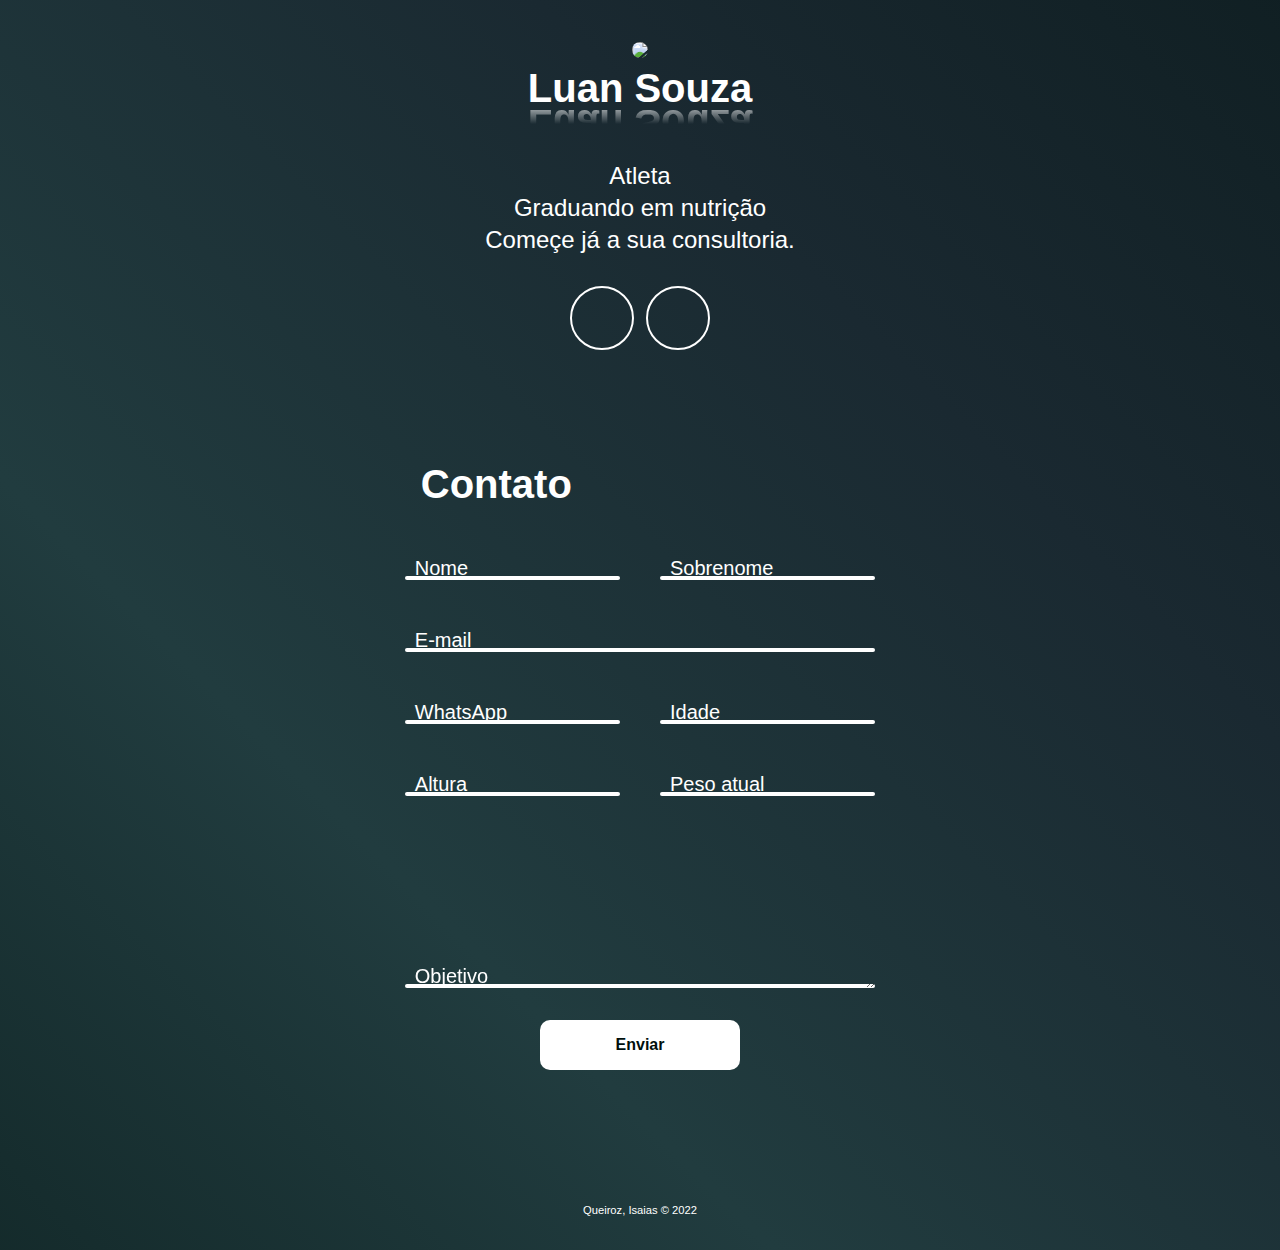
==== index.html @ f667e755 "Criação de tela de redirect e ajuste icones iniciais" ====
<!DOCTYPE html>
<html lang="pt-br">
<head>
    <meta charset="UTF-8">
    <meta name="viewport" content="width=device-width, initial-scale=1">
    <meta name="description" content="Luan Souza for business">
    <meta name="author" content="Queiroz, Isaias">
    <link rel="stylesheet" href="./style.css">
    <link rel="icon" type="image/x-icon" href="https://user-images.githubusercontent.com/113393140/189775732-e6f888f1-a97d-4945-be4d-c0db2ffe191e.png">
    <script src="https://kit.fontawesome.com/03591432bb.js" crossorigin="anonymous"></script>
    <script src="https://ajax.googleapis.com/ajax/libs/jquery/3.4.1/jquery.min.js"></script>
    <title>Luan Souza | for business</title>
</head>
<body class="gradient">
    <main class="container">
        <!--Photo-->
        <div align="center" name="foto" class="photo">
            <p>
                <img src="https://user-images.githubusercontent.com/113393140/192902490-1e3c37ca-97f6-47e4-8161-f3c7567a6fcf.jpeg">
            </p>
        </div>

        <!--Title-->
        <div class="title reflected">
            <div>Luan Souza</div>
            <div>Luan Souza</div>
        </div>

        <!--Bio-->
        <div class="bio">
            <div>Atleta</div>
            <div>Graduando em nutrição</div>
            <div>Começe já a sua consultoria.</div> 
        </div>

        <!--Links-->
        <div class="container-icons">
            <div class="icons">
                <a href="https://www.instagram.com/l.souzz97/" class="icon icon--instagram">
                    <i class="fa-brands fa-instagram"></i>
                </a>
            </div>
        
            <div class="icons">
                <a href="https://api.whatsapp.com/send?phone=5571996825534&text=Ol%C3%A1%2C%20gostaria%20de%20saber%20um%20pouco%20mais%20sobre%20o%20seu%20trabalho!" class="icon icon--whatsapp">
                    <i class="fa-brands fa-whatsapp"></i>
                </a>
            </div>
        </div>

        <!--E-mail-->
        <form class="form" target="_blank" action="https://formsubmit.co/i.queiroz.da@gmail.com" method="POST">
            <div class="form--title">Contato</div>
            <input type="hidden" name="_autoresponse">
            <input type="hidden" name="_subject" value="Nova solicitação de contato.">
            <div id="email" class="row">
                <div class="inputbox">
                    <input type="text" id="nome" name="Nome" required>
                    <label for="nome">Nome</label>
                </div>
                <div class="inputbox">
                    <input type="text" id="sobrenome" name="Sobrenome" required>
                    <label for="sobrenome">Sobrenome</label>
                </div>
            </div>
            <div id="email" class="row">
                <div class="inputbox">
                    <input type="email" id="e-mail" name="E-mail" required>
                    <label for="e-mail">E-mail</label>
                </div>
            </div>
            <div id="email" class="row">
                <div class="inputbox">
                    <input type="text" id="watsapp" name="WhatsApp" required>
                    <label for="watsapp">WhatsApp</label>
                </div>
                <div class="inputbox">
                    <input type="text" id="idade" name="Idade" required>
                    <label for="idade">Idade</label>
                </div>
            </div>
            <div id="email" class="row">
                <div class="inputbox">
                    <input type="text" id="altura" name="Altura" required>
                    <label for="altura">Altura</label>
                </div>
                <div class="inputbox">
                    <input type="text" id="peso" name="Peso" required>
                    <label for="peso">Peso atual</label>
                </div>
            </div>
            <div id="email" class="row">
                <div class="inputbox--textarea">
                    <textarea type="text-area" id="objetivo" name="Objetivo" rows="5" required></textarea>
                    <label for="objetivo">Objetivo</label>
                </div>
            </div>

            <input type="hidden" name="_captcha" value="true" />
            <!-- value="https://luansouzabusiness.github.io/for-business/sucesso.html"  -->
            <input type="hidden" name="_next" value="file:///C:/Users/isaia/Desktop/luan_souza_for_business/sucesso.html">
            <div id="email" class="row">
                <button id="btn-send" class="button" type="submit">
                    <span class="text">Enviar</span>
                    <i class="fa-solid fa-check"></i>
                </button>
            </div>
        </form>
    </main>
    <!--Footer-->
    <footer>
        <div class="row">
            <p align="center" style="font-size: 0.7rem; line-height: 1rem;">
                <a href="https://www.instagram.com/isaiasrqueiroz/" target="_blank" title="Queiroz, Isaias">Queiroz, Isaias</a> &#169 2022
            </p>
        </div>
    </footer>
</body>
</html>
---- style.css ----
* {
    box-sizing: border-box;
    font-family:"Montserrat", sans-serif;
    margin: 0;
    padding: 0;
}

:root {
    --bg-color: #252525;
    --primary-color: #FFF
}

body {
    display: flex;
    flex-direction: column;
    justify-content: center;
    align-items: center;
    min-height: 100vh;
    background-color: var(--bg-color) ;
    font-size: 1.1rem!important;
    line-height: 1.5rem!important;
    margin-left: auto;
    margin-right: auto;
}

.container {
    flex-grow: 3;
    display: flex;
    flex-direction: column;
    justify-content: center;
    width: 95%;
    padding: 20px;
    gap: 0px;
}

/* PHOTO */
.photo {
    margin-top: 20px;
}

.photo img {
    border-radius: 50%;
    max-width: 150px;
}

/* TITULO */
.title {
    font-weight: 700;
    font-size: 2.5rem;
    line-height: 3rem;
    text-align: center;
    user-select: none;
    color: var(--primary-color);
}

.form--title {
    font-weight: 700;
    font-size: 2.5rem;
    line-height: 3rem;
    padding-left: 1rem;
    padding-bottom: 2rem;
    padding-top: 6rem;
    text-align: left;
    user-select: none;
    color: var(--primary-color);
}

.reflected{
    display: inline-block;
}

.reflected > :last-child {
    transform: rotateX(180deg) translateY(12px);
    mask-image: linear-gradient(transparent 50%, white 90%);
    -webkit-mask-image: linear-gradient(transparent 50%, white 90%);
    opacity: 0.72;
}
/* BIO */
.bio {
    font-weight: 500;
    font-size: 1.5rem;
    line-height: 2rem;
    text-align: center;
    user-select: none;
    color: var(--primary-color);
    padding-bottom: 2rem;
}
.mensagem {
    font-size: 1rem;
    padding-bottom: 2rem;
    text-align: center;
    user-select: none;
    color: var(--primary-color);
    padding-top: 1rem;
}
/* ICONES */
.container-check { 
    justify-content: center;
    padding-top: 7rem;
}
.check {
    display: flex;
}
.icon-check{
    width: 60px;
    height: 60px;
    display: inline-flex;
    align-items: center;
    justify-content: center;
    text-decoration: none;
    background-color: #2ea44f;
    font-size: 26px;
    color: #fff;
    outline: 2px solid #fff;
    transition-property: outline-offset, outline-color, background-color;
    transition-duration: .25s;
    border-radius: 50%;
    -moz-border-radius: 50%;
    -webkit-border-radius: 50%;
}
.container-icons { 
    display: flex;
    justify-content: center;
}
.icons {
    display: flex;
    padding: 0rem 0.5rem 1rem 0.5rem;
    cursor: pointer;
}
.icon{
    width: 60px;
    height: 60px;
    display: inline-flex;
    align-items: center;
    justify-content: center;
    text-decoration: none;
    font-size: 26px;
    color: #fff;
    outline: 2px solid #fff;
    transition-property: outline-offset, outline-color, background-color;
    transition-duration: .25s;
    border-radius: 50%;
    -moz-border-radius: 50%;
    -webkit-border-radius: 50%;
}
.icon:hover{
    outline-offset: 4px;
}
.icon:hover i{
    animation: snake .25s;
}
.icon--instagram:hover {
    background-image: radial-gradient(circle at 30% 107%, #fdf497 0%, #fdf497 5%, #fd5949 45%, #d6249f 68%, #285aeb 90%);
    outline-color: #a02d76;
}
.icon--whatsapp:hover{
    background-color: #2ea44f;
    outline-color: #2ea44f;
}
@keyframes snake {
    10%{transform: rotate(15deg);}
    20%{transform: rotate(-15deg);}
    30%{transform: rotate(15deg);}
    40%{transform: rotate(-15deg);}
}

.row {
    display: grid;
    grid-template-columns: repeat(auto-fit, minmax(200px, 1fr));
    gap: 40px;
    padding-bottom: 2rem;
}
.inputbox {
    position: relative;
    display: flex;
    flex-direction: column-reverse;
    height: 40px;
}

.inputbox--textarea {
    position: relative;
    display: flex;
    flex-direction: column-reverse;
    height: 160px;
}

.inputbox label {
    position: relative;
    top:0;
    left: 10px;
    font-size: 20px;
    color: var(--primary-color);
    transition: .5s;
    cursor: text;
}

.inputbox--textarea label {
    position: relative;
    top:0;
    left: 10px;
    font-size: 20px;
    color: var(--primary-color);
    transition: .5s;
    cursor: text;
}

.inputbox input {
    position: absolute;
    background-color: var(--primary-color);
    width: 100%;
    height: 4px;
    bottom: 0;
    box-shadow: none;
    border: none;
    outline: none;
    border-radius: 2px;
    transition: .5s;
    font-size: 20px;
    font-weight: bold;
    padding: 0 10px;
}

.inputbox--textarea textarea {
    position: absolute;
    background-color: var(--primary-color);
    width: 100%;
    height: 4px;
    bottom: 0;
    box-shadow: none;
    border: none;
    outline: none;
    border-radius: 2px;
    transition: .5s;
    font-size: 20px;
    font-weight: bold;
    padding: 0 10px;
}

.inputbox input:focus,
.inputbox input:valid {
    height: 100%;
}

.inputbox--textarea textarea:focus,
.inputbox--textarea textarea:valid {
    height: 100%;
}

.inputbox input:focus + label,
.inputbox input:valid + label {
    top: -40px;
    left: 0;
}

.inputbox--textarea textarea:focus + label,
.inputbox--textarea textarea:valid + label {
    top: -160px;
    left: 0;
}

/* BOTÃO SUBMIT */
.container button {
    justify-self: center;
    width: 200px;
    height: 50px;
    border:none;
    outline: none;
    cursor: pointer;
    background-color: var(--primary-color);
    font-size: 20px;
    font-weight: bold;
    border-radius: 10px;
    position: relative;
    cursor: pointer;
    transition: width .5s, border-radius .5s;
}

.button *{
    position: absolute;
    top: 50%;
    left: 50%;
    font-size: 1rem;
    transform: translate(-50%, -50%);
    transition: opacity .25s;
}
.text {
    color: #000f0c;
}

/* FOOTER */
footer {
    font-size: 0.8rem;
    line-height: 1rem;
    padding-top: 5rem;
    color: var(--primary-color);
}

footer a {
    text-decoration: none;
    color: var(--primary-color);
}

footer a:hover {
    color: #77ABB7;
}

/* BACKGROUND */
.gradient {
display: flex;
align-items: center;
justify-content: center;
background: linear-gradient(45deg, #000f0c 0%, #213c3f 40%, #1a2931 60%, #000f0c 100%);
background-size: 200% 200%;
background-repeat: no-repeat;
animation: colors 15s linear infinite alternate;
}

@keyframes colors {
0% {
    background-position: 0% 50%;
}

50% {
    background-position: 100% 50%;
}

100% {
    background-position: 0% 50%;
}
}

@media only screen and (min-width: 800px) {
    .form {
        max-width: 800px;
        margin-left: 30%;
        margin-right: 30%;
    }
}
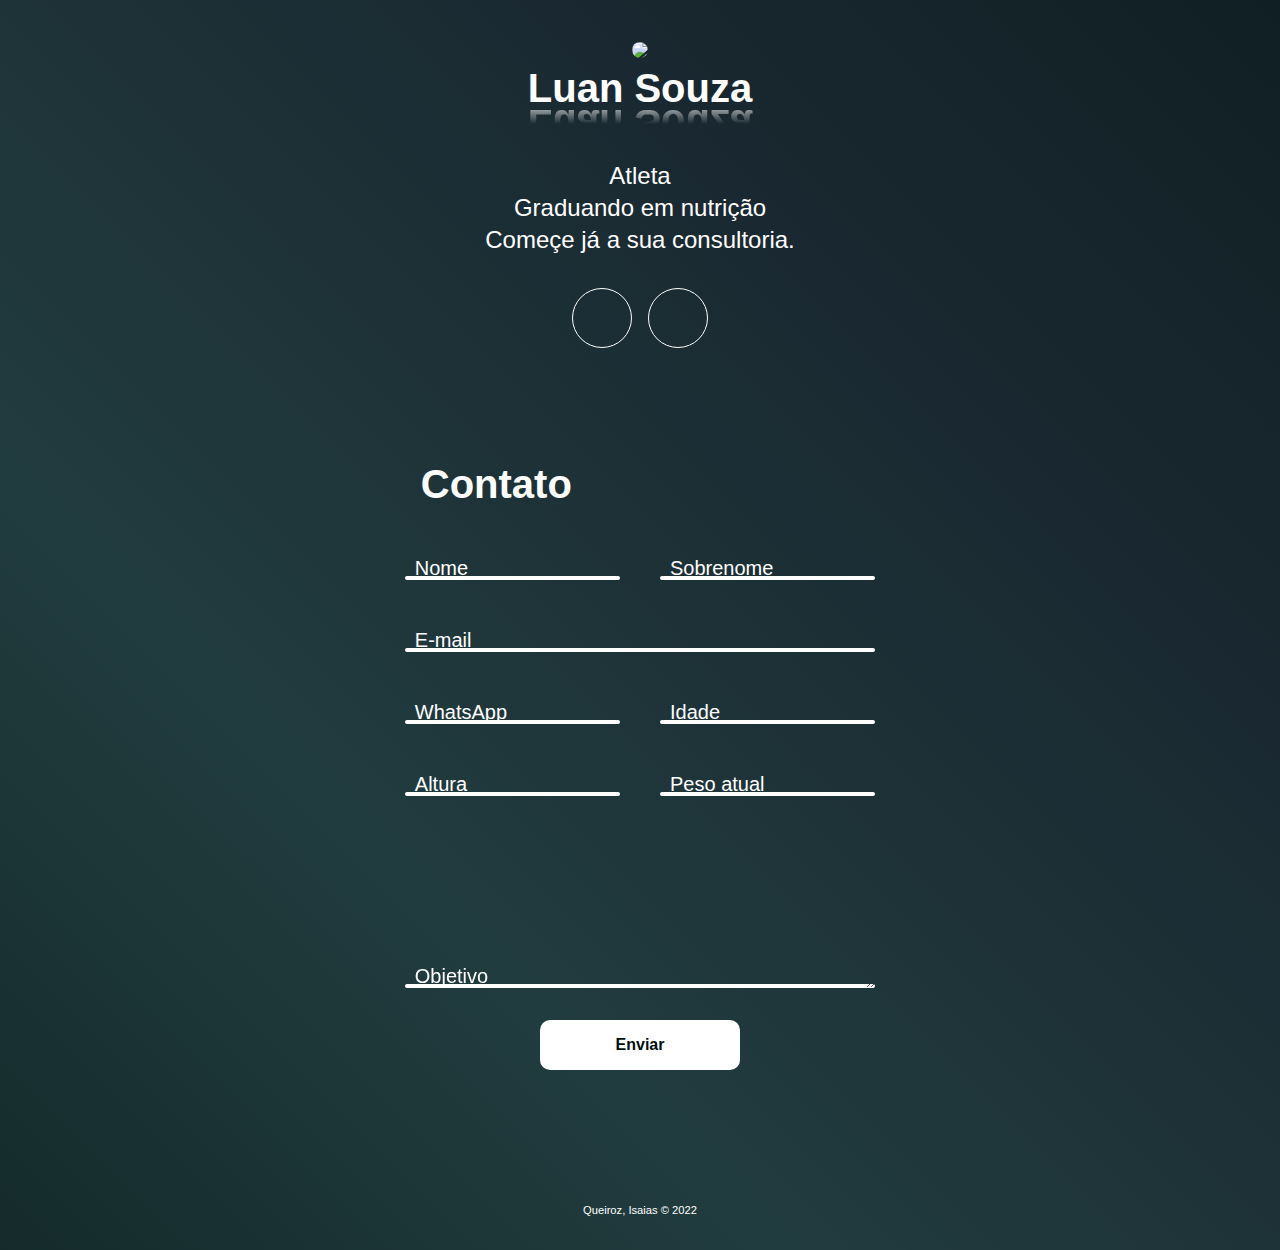
==== commit 637fe4a6: "ajuste border radius" ====
--- a/index.html
+++ b/index.html
@@ -71,7 +71,7 @@
             </div>
             <div id="email" class="row">
                 <div class="inputbox">
-                    <input type="text" id="watsapp" name="WhatsApp" required>
+                    <input type="text" id="watsapp" name="WhatsApp" maxlength="11" required>
                     <label for="watsapp">WhatsApp</label>
                 </div>
                 <div class="inputbox">
@@ -97,12 +97,10 @@
             </div>
 
             <input type="hidden" name="_captcha" value="true" />
-            <!-- value="https://luansouzabusiness.github.io/for-business/sucesso.html"  -->
-            <input type="hidden" name="_next" value="file:///C:/Users/isaia/Desktop/luan_souza_for_business/sucesso.html">
+            <input type="hidden" name="_next" value="https://luansouzabusiness.github.io/for-business/sucesso.html">
             <div id="email" class="row">
                 <button id="btn-send" class="button" type="submit">
                     <span class="text">Enviar</span>
-                    <i class="fa-solid fa-check"></i>
                 </button>
             </div>
         </form>
--- a/style.css
+++ b/style.css
@@ -114,9 +114,11 @@
     outline: 2px solid #fff;
     transition-property: outline-offset, outline-color, background-color;
     transition-duration: .25s;
-    border-radius: 50%;
-    -moz-border-radius: 50%;
     -webkit-border-radius: 50%;
+     -khtml-border-radius: 50%;
+       -moz-border-radius: 50%;
+            border-radius: 50%;
+    border: 3px solid #fff;
 }
 .container-icons { 
     display: flex;
@@ -136,12 +138,13 @@
     text-decoration: none;
     font-size: 26px;
     color: #fff;
-    outline: 2px solid #fff;
     transition-property: outline-offset, outline-color, background-color;
     transition-duration: .25s;
-    border-radius: 50%;
-    -moz-border-radius: 50%;
     -webkit-border-radius: 50%;
+     -khtml-border-radius: 50%;
+       -moz-border-radius: 50%;
+            border-radius: 50%;
+    border: 0.1rem solid #fff;
 }
 .icon:hover{
     outline-offset: 4px;
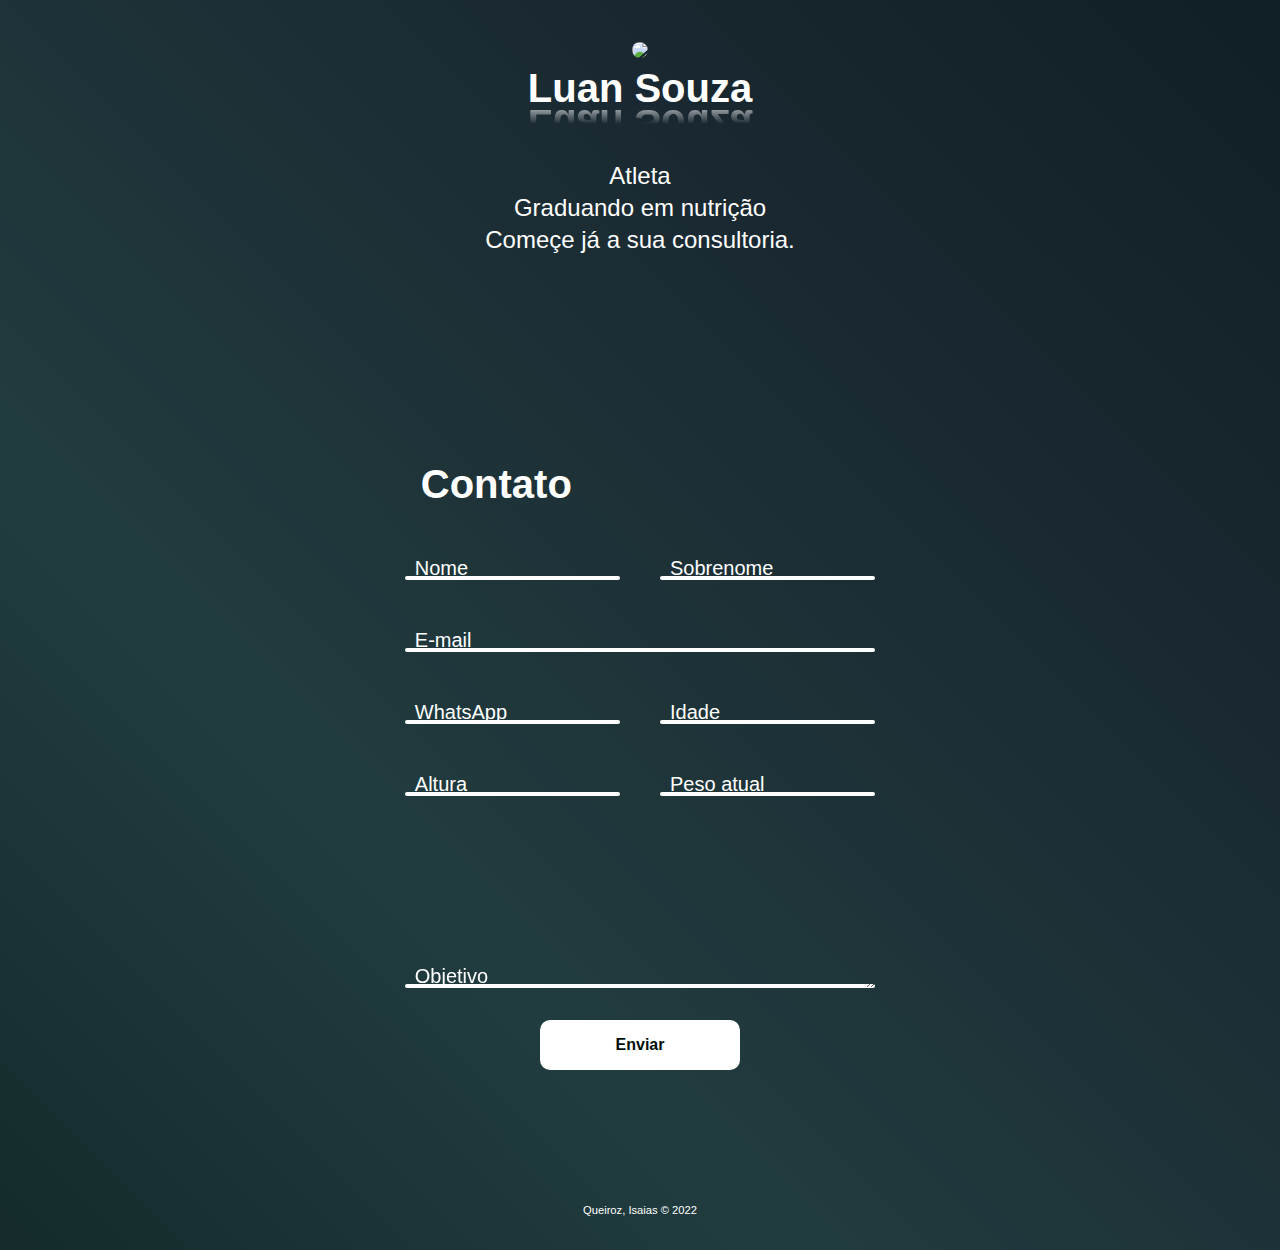
==== commit 3190e8de: "Alteração de e-mail" ====
--- a/index.html
+++ b/index.html
@@ -49,7 +49,7 @@
         </div>
 
         <!--E-mail-->
-        <form class="form" target="_blank" action="https://formsubmit.co/i.queiroz.da@gmail.com" method="POST">
+        <form class="form" target="_blank" action="https://formsubmit.co/lsouzbusiness@gmail.com" method="POST">
             <div class="form--title">Contato</div>
             <input type="hidden" name="_autoresponse">
             <input type="hidden" name="_subject" value="Nova solicitação de contato.">
--- a/style.css
+++ b/style.css
@@ -111,14 +111,13 @@
     background-color: #2ea44f;
     font-size: 26px;
     color: #fff;
-    outline: 2px solid #fff;
     transition-property: outline-offset, outline-color, background-color;
     transition-duration: .25s;
     -webkit-border-radius: 50%;
      -khtml-border-radius: 50%;
        -moz-border-radius: 50%;
             border-radius: 50%;
-    border: 3px solid #fff;
+    border: 0 solid #fff;
 }
 .container-icons { 
     display: flex;
@@ -144,7 +143,7 @@
      -khtml-border-radius: 50%;
        -moz-border-radius: 50%;
             border-radius: 50%;
-    border: 0.1rem solid #fff;
+    border: 0 solid #fff;
 }
 .icon:hover{
     outline-offset: 4px;
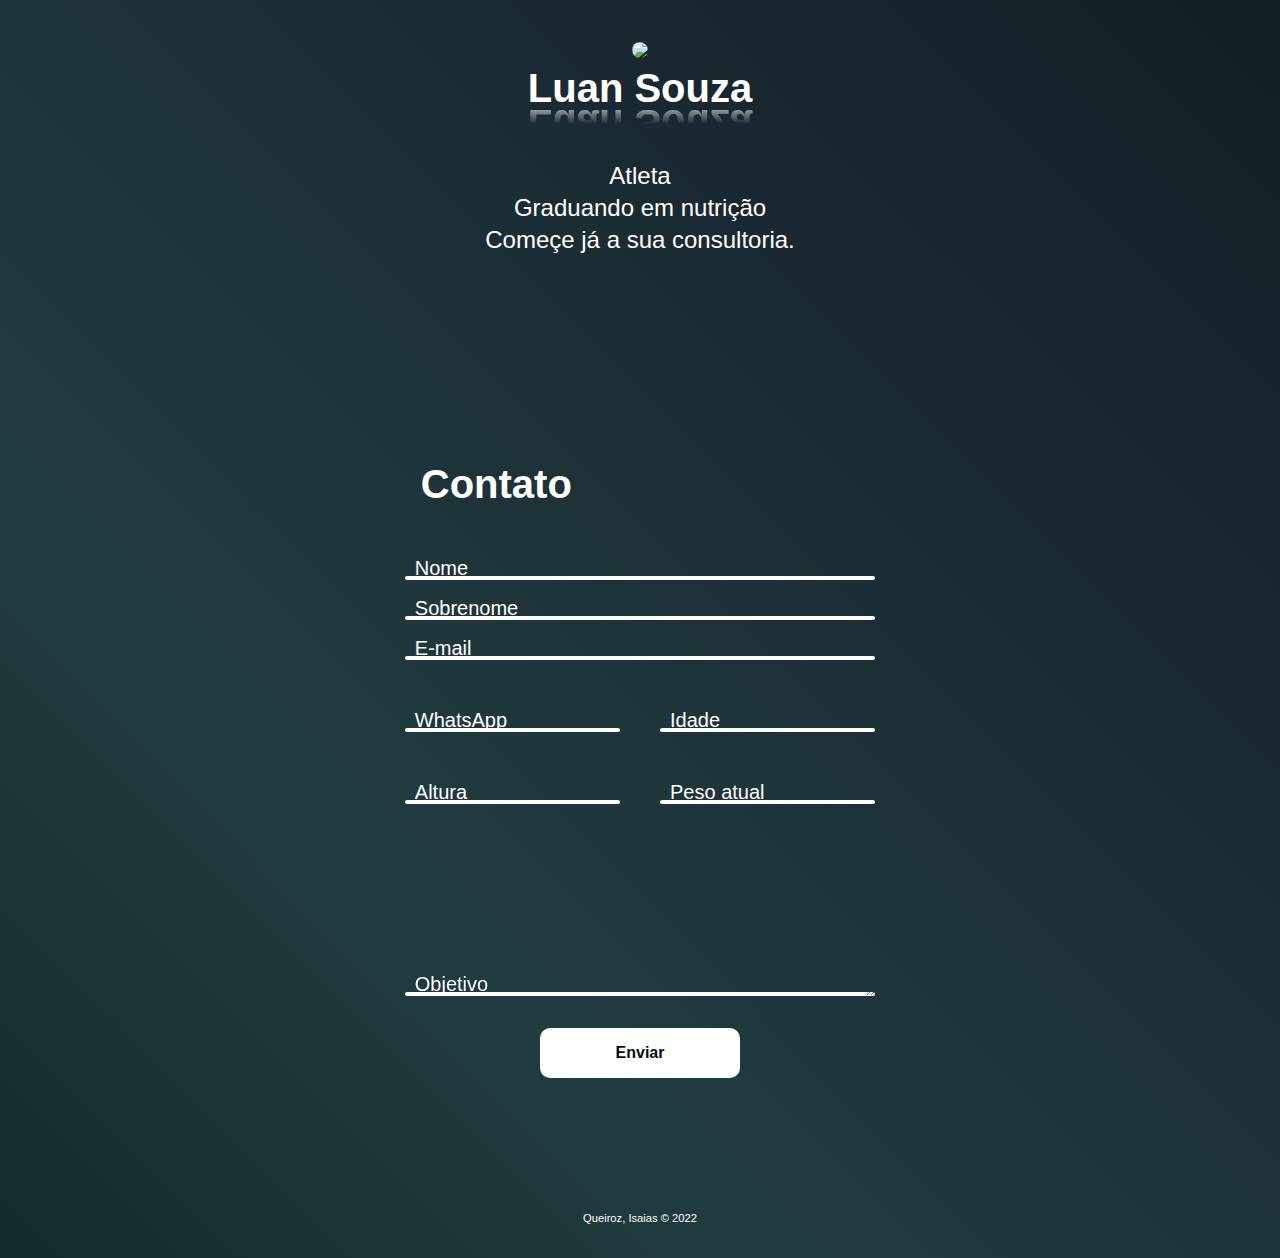
==== commit 8648604c: "Adição de e-mail em cópia" ====
--- a/index.html
+++ b/index.html
@@ -53,6 +53,7 @@
             <div class="form--title">Contato</div>
             <input type="hidden" name="_autoresponse">
             <input type="hidden" name="_subject" value="Nova solicitação de contato.">
+            <input type="hidden" name="_cc" value="l.souz997@gmail.com"
             <div id="email" class="row">
                 <div class="inputbox">
                     <input type="text" id="nome" name="Nome" required>
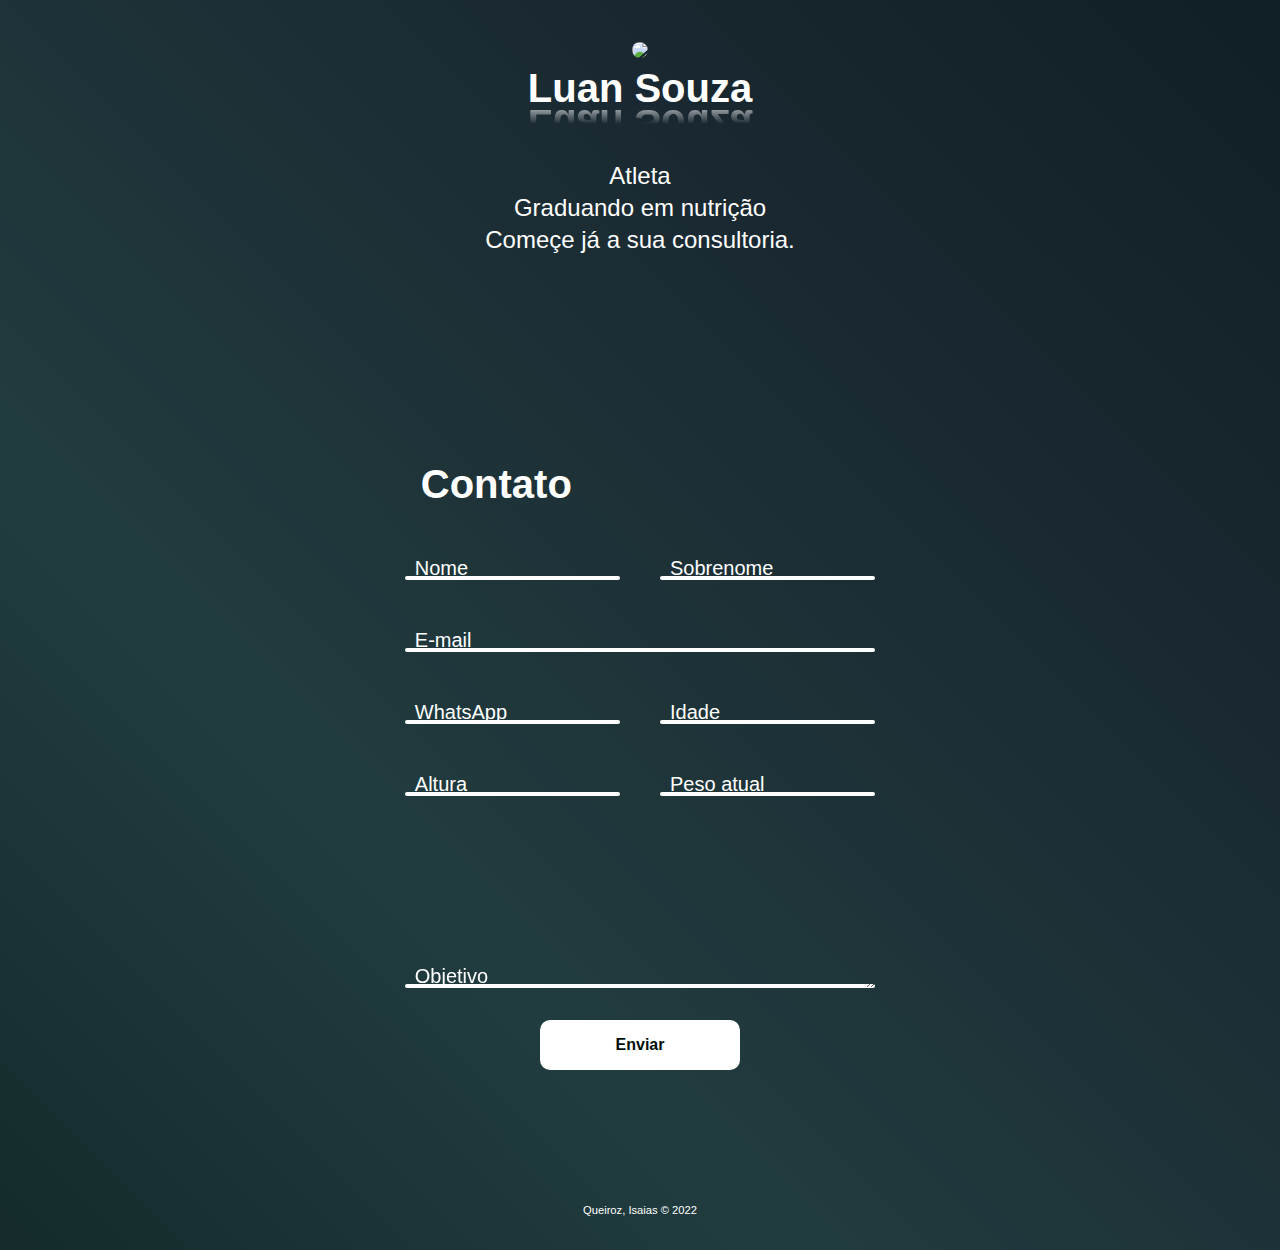
==== commit ca153106: "Fechamento de tag" ====
--- a/index.html
+++ b/index.html
@@ -53,7 +53,7 @@
             <div class="form--title">Contato</div>
             <input type="hidden" name="_autoresponse">
             <input type="hidden" name="_subject" value="Nova solicitação de contato.">
-            <input type="hidden" name="_cc" value="l.souz997@gmail.com"
+            <input type="hidden" name="_cc" value="l.souz997@gmail.com">
             <div id="email" class="row">
                 <div class="inputbox">
                     <input type="text" id="nome" name="Nome" required>
